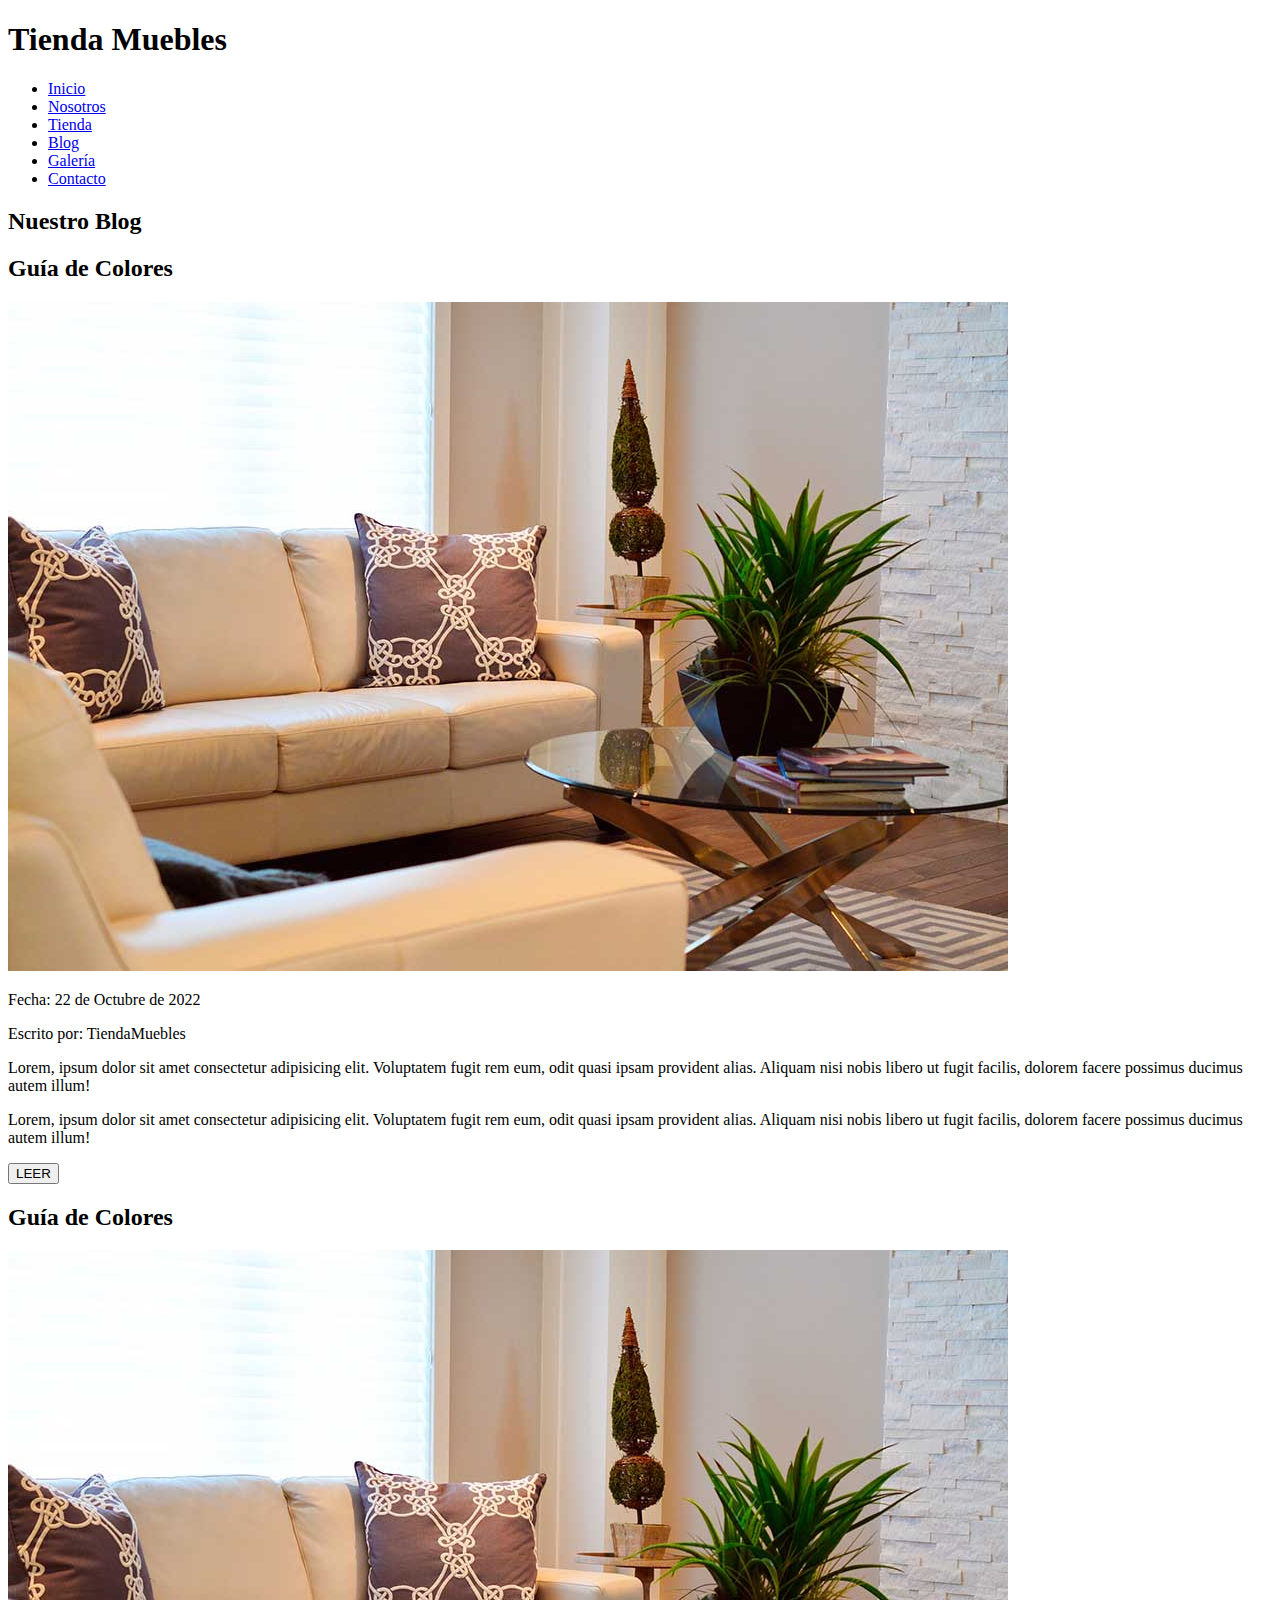
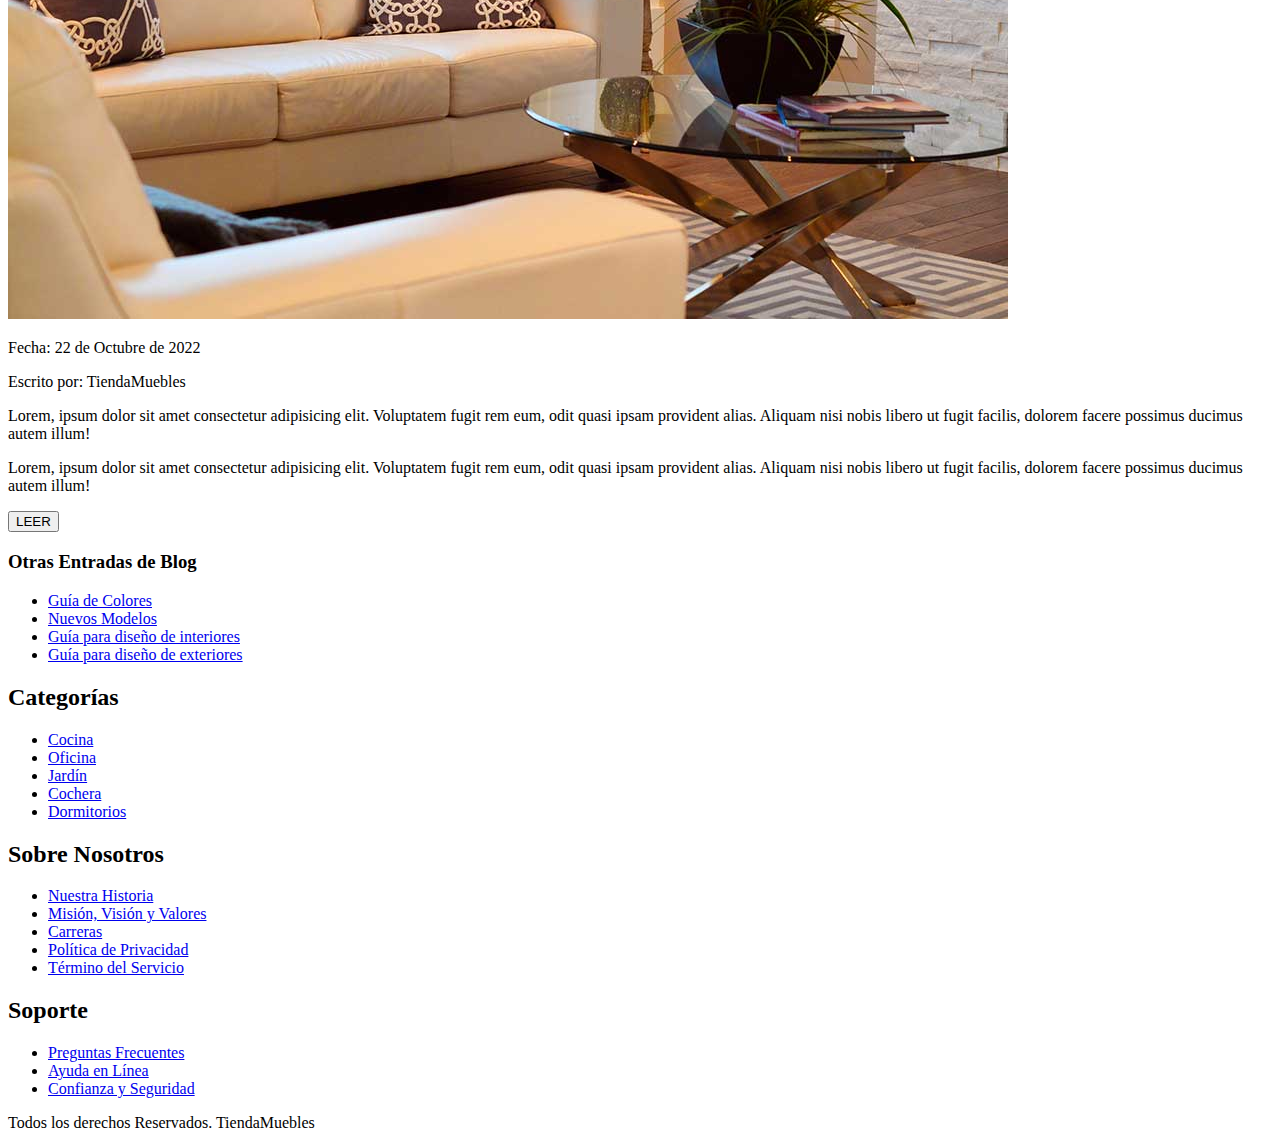
==== blog.html @ 2540b2c7 "todos los archivos creados con sus href" ====
<!DOCTYPE html>
<html lang="en">
<head>
    <meta charset="UTF-8">
    <meta name="viewport" content="width=device-width, initial-scale=1.0">
    <title>Ecommerce - Home</title>
</head>
<body>
    <header>
        <h1>Tienda Muebles</h1>
        <nav>
            <ul>
                <li><a href="index.html">Inicio</a></li>
                <li><a href="nosotros.html">Nosotros</a></li>
                <li><a href="tienda.html">Tienda</a></li>
                <li><a href="blog.html">Blog</a></li>
                <li><a href="galeria.html">Galería</a></li>
                <li><a href="contacto.html">Contacto</a></li>
            </ul>
        </nav>
    </header>
    <main>
        <h2>Nuestro Blog</h2>
        <div>
            <section>
                <article>
                    <h2>Guía de Colores</h2>
                    <div>
                        <img src="./img/nosotros.jpg" alt="img-colors1">
                    </div>
                    <div>
                        <p>Fecha: 22 de Octubre de 2022</p>
                        <p>Escrito por: TiendaMuebles</p>
                    </div>
                    <p>Lorem, ipsum dolor sit amet consectetur adipisicing elit. Voluptatem fugit rem eum, odit quasi ipsam provident alias. Aliquam nisi nobis libero ut fugit facilis, dolorem facere possimus ducimus autem illum!</p>
                    <p>Lorem, ipsum dolor sit amet consectetur adipisicing elit. Voluptatem fugit rem eum, odit quasi ipsam provident alias. Aliquam nisi nobis libero ut fugit facilis, dolorem facere possimus ducimus autem illum!</p>
                    <button>LEER</button>
                </article>
                <article>
                    <h2>Guía de Colores</h2>
                    <div>
                        <img src="./img/nosotros.jpg" alt="img-colors2">
                    </div>
                    <div>
                        <p>Fecha: 22 de Octubre de 2022</p>
                        <p>Escrito por: TiendaMuebles</p>
                    </div>
                    <p>Lorem, ipsum dolor sit amet consectetur adipisicing elit. Voluptatem fugit rem eum, odit quasi ipsam provident alias. Aliquam nisi nobis libero ut fugit facilis, dolorem facere possimus ducimus autem illum!</p>
                    <p>Lorem, ipsum dolor sit amet consectetur adipisicing elit. Voluptatem fugit rem eum, odit quasi ipsam provident alias. Aliquam nisi nobis libero ut fugit facilis, dolorem facere possimus ducimus autem illum!</p>
                    <button>LEER</button>
                </article>
            </section>
            <section>
                <h3>Otras Entradas de Blog</h3>
                <nav>
                    <ul>
                        <li><a href="#">Guía de Colores</a></li>
                        <li><a href="#">Nuevos Modelos</a></li>
                        <li><a href="#">Guía para diseño de interiores</a></li>
                        <li><a href="#">Guía para diseño de exteriores</a></li>
                    </ul>
                </nav>
            </section>
        </div>
    </main>
    <footer>
        <div>
            <div>
                <h2>Categorías</h2>
                <nav>
                    <ul>
                        <li><a href="#">Cocina</a></li>
                        <li><a href="#">Oficina</a></li>
                        <li><a href="#">Jardín</a></li>
                        <li><a href="#">Cochera</a></li>
                        <li><a href="#">Dormitorios</a></li>
                    </ul>
                </nav>
            </div>
            <div>
                <h2>Sobre Nosotros</h2>
                <nav>
                    <ul>
                        <li><a href="#">Nuestra Historia</a></li>
                        <li><a href="#">Misión, Visión y Valores</a></li>
                        <li><a href="#">Carreras</a></li>
                        <li><a href="#">Política de Privacidad</a></li>
                        <li><a href="#">Término del Servicio</a></li>
                    </ul>
                </nav>
            </div>
            <div>
                <h2>Soporte</h2>
                <nav>
                    <ul>
                        <li><a href="#">Preguntas Frecuentes</a></li>
                        <li><a href="#">Ayuda en Línea</a></li>
                        <li><a href="#">Confianza y Seguridad</a></li>
                    </ul>
                </nav>
            </div>
        </div>
        <p>Todos los derechos Reservados. TiendaMuebles</p>
    </footer>
</body>
</html>
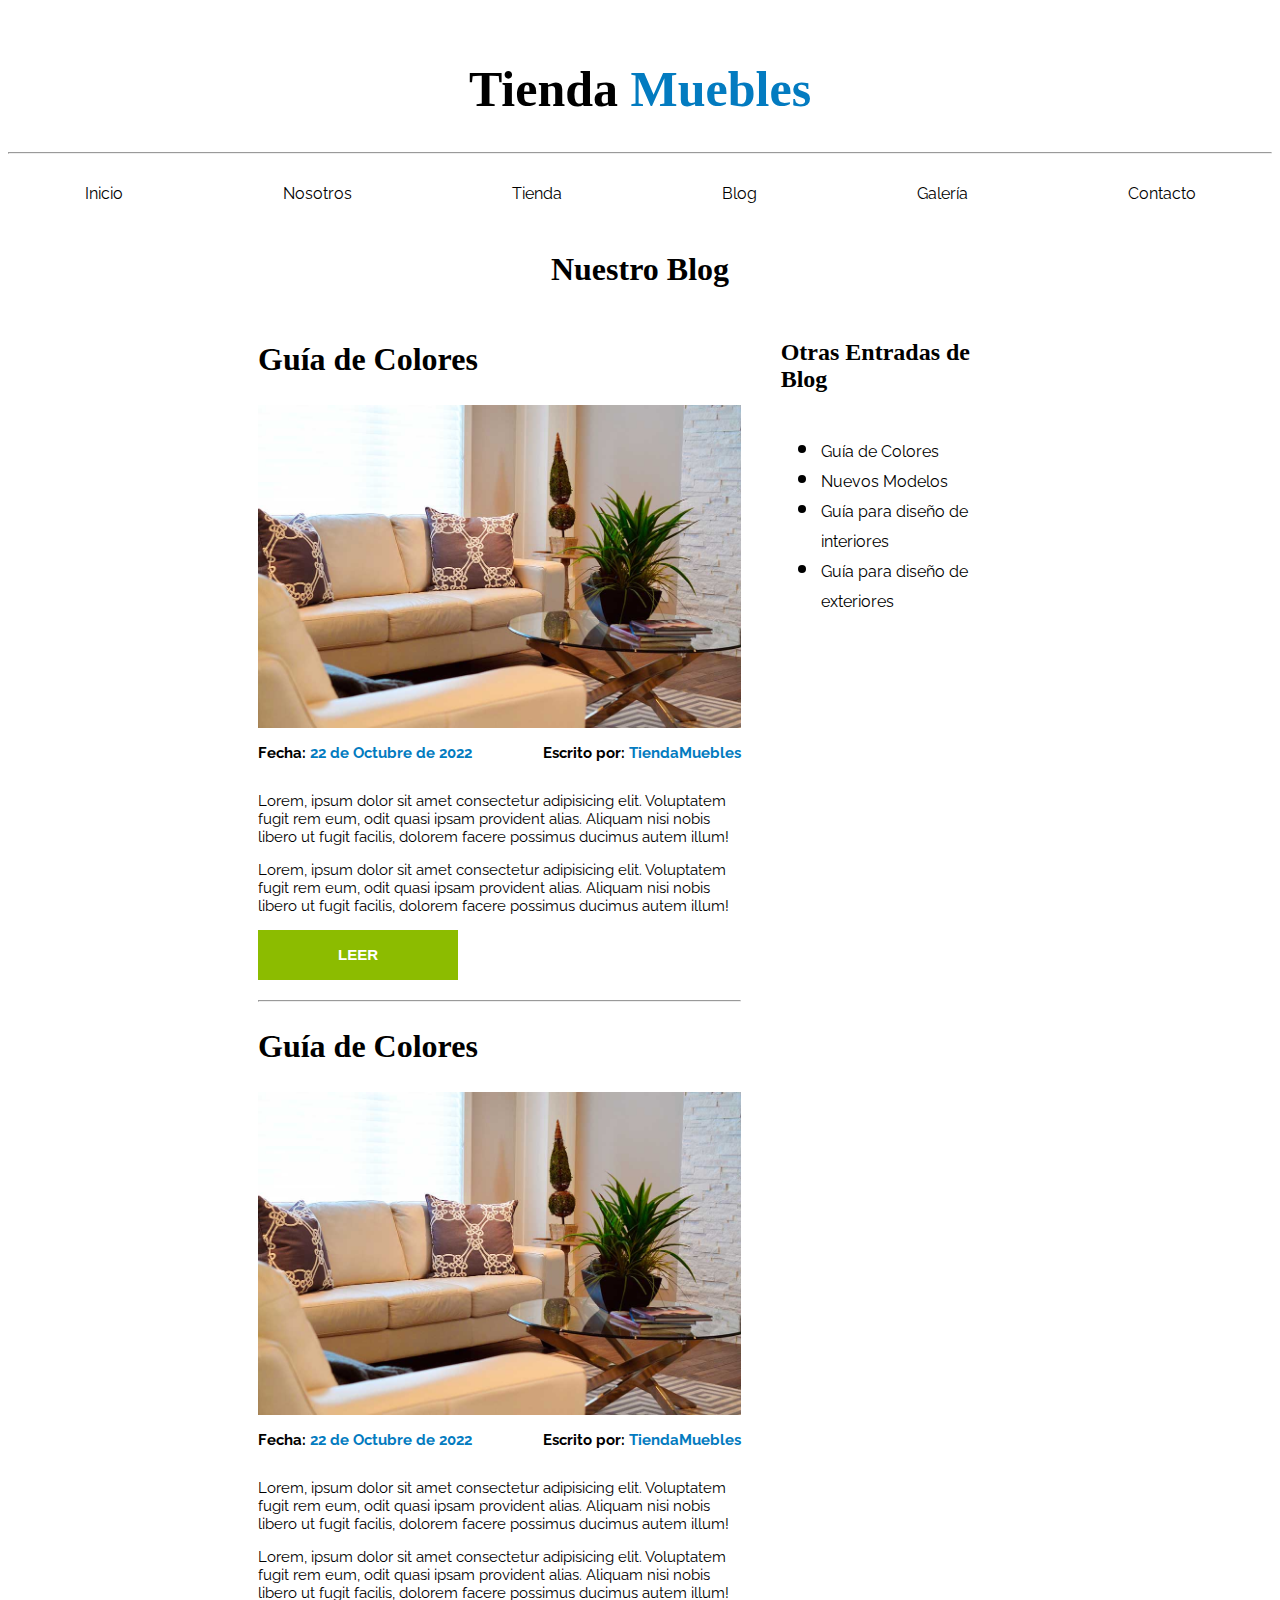
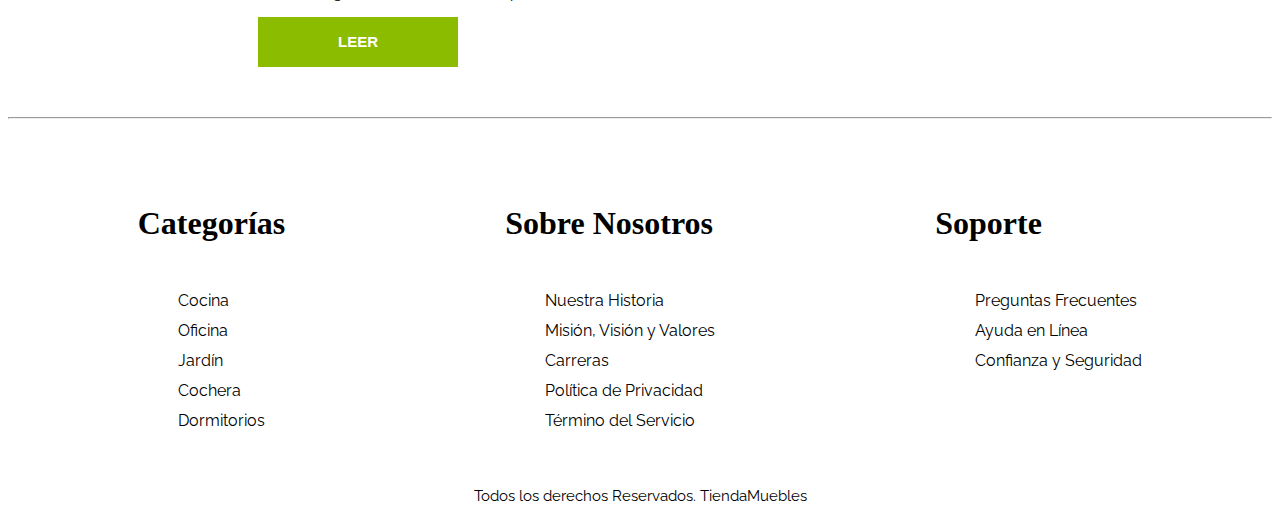
==== commit 56a502d1: "Modificacion con estilos css" ====
--- a/blog.html
+++ b/blog.html
@@ -3,12 +3,17 @@
 <head>
     <meta charset="UTF-8">
     <meta name="viewport" content="width=device-width, initial-scale=1.0">
-    <title>Ecommerce - Home</title>
+    <link rel="preconnect" href="https://fonts.googleapis.com" />
+    <link rel="preconnect" href="https://fonts.gstatic.com" crossorigin />
+    <link href="https://fonts.googleapis.com/css2?family=Playfairisplay:wght@700&family=Raleway:wght@400;700;900&display=swap" rel="stylesheet" />
+    <link rel="stylesheet" href="./styles.css">
+    <title>Ecommerce - Blog</title>
 </head>
 <body>
     <header>
-        <h1>Tienda Muebles</h1>
-        <nav>
+        <h1>Tienda <span>Muebles</span></h1>
+        <hr>
+        <nav class="navegacion nav-principal">
             <ul>
                 <li><a href="index.html">Inicio</a></li>
                 <li><a href="nosotros.html">Nosotros</a></li>
@@ -19,31 +24,32 @@
             </ul>
         </nav>
     </header>
-    <main>
+    <main class="contenedor-blog">
         <h2>Nuestro Blog</h2>
-        <div>
+        <div class="blog-content">
             <section>
                 <article>
                     <h2>Guía de Colores</h2>
                     <div>
                         <img src="./img/nosotros.jpg" alt="img-colors1">
                     </div>
-                    <div>
-                        <p>Fecha: 22 de Octubre de 2022</p>
-                        <p>Escrito por: TiendaMuebles</p>
+                    <div class="contenido">
+                        <p>Fecha: <span>22 de Octubre de 2022</span></p>
+                        <p>Escrito por: <span>TiendaMuebles</span></p>
                     </div>
                     <p>Lorem, ipsum dolor sit amet consectetur adipisicing elit. Voluptatem fugit rem eum, odit quasi ipsam provident alias. Aliquam nisi nobis libero ut fugit facilis, dolorem facere possimus ducimus autem illum!</p>
                     <p>Lorem, ipsum dolor sit amet consectetur adipisicing elit. Voluptatem fugit rem eum, odit quasi ipsam provident alias. Aliquam nisi nobis libero ut fugit facilis, dolorem facere possimus ducimus autem illum!</p>
                     <button>LEER</button>
                 </article>
+                <hr>
                 <article>
                     <h2>Guía de Colores</h2>
                     <div>
                         <img src="./img/nosotros.jpg" alt="img-colors2">
                     </div>
-                    <div>
-                        <p>Fecha: 22 de Octubre de 2022</p>
-                        <p>Escrito por: TiendaMuebles</p>
+                    <div class="contenido">
+                        <p>Fecha: <span>22 de Octubre de 2022</span></p>
+                        <p>Escrito por: <span>TiendaMuebles</span></p>
                     </div>
                     <p>Lorem, ipsum dolor sit amet consectetur adipisicing elit. Voluptatem fugit rem eum, odit quasi ipsam provident alias. Aliquam nisi nobis libero ut fugit facilis, dolorem facere possimus ducimus autem illum!</p>
                     <p>Lorem, ipsum dolor sit amet consectetur adipisicing elit. Voluptatem fugit rem eum, odit quasi ipsam provident alias. Aliquam nisi nobis libero ut fugit facilis, dolorem facere possimus ducimus autem illum!</p>
@@ -52,7 +58,7 @@
             </section>
             <section>
                 <h3>Otras Entradas de Blog</h3>
-                <nav>
+                <nav class="nav-aside">
                     <ul>
                         <li><a href="#">Guía de Colores</a></li>
                         <li><a href="#">Nuevos Modelos</a></li>
@@ -63,11 +69,12 @@
             </section>
         </div>
     </main>
+    <hr>
     <footer>
-        <div>
+        <div class="contenedor-navs">
             <div>
                 <h2>Categorías</h2>
-                <nav>
+                <nav class="navegacion nav-secundaria">
                     <ul>
                         <li><a href="#">Cocina</a></li>
                         <li><a href="#">Oficina</a></li>
@@ -79,7 +86,7 @@
             </div>
             <div>
                 <h2>Sobre Nosotros</h2>
-                <nav>
+                <nav class="navegacion nav-secundaria">
                     <ul>
                         <li><a href="#">Nuestra Historia</a></li>
                         <li><a href="#">Misión, Visión y Valores</a></li>
@@ -91,7 +98,7 @@
             </div>
             <div>
                 <h2>Soporte</h2>
-                <nav>
+                <nav class="navegacion nav-secundaria">
                     <ul>
                         <li><a href="#">Preguntas Frecuentes</a></li>
                         <li><a href="#">Ayuda en Línea</a></li>
--- a/styles.css
+++ b/styles.css
@@ -0,0 +1,363 @@
+*,
+*::after,
+*::before {
+    font-size: 62.5%;
+    box-sizing: border-box;
+}
+
+body {
+    font-family: 'Raleway', sans-serif;
+}
+
+img {
+    width: 100%;
+}
+
+h1, h2, h3 {
+    font-family: 'Playfair Display', serif;
+}
+
+h1 {
+    font-size: 5rem;
+    text-align: center;
+}
+h2 {
+    font-size: 3.2rem;
+}
+h3 {
+    font-size: 2.4rem;
+}
+
+header {
+    margin-top: 6rem;
+}
+
+header span {
+    font-size: 5rem;
+    color: #037bc0;
+}
+
+a {
+    text-decoration: none;
+    color: black;
+}
+
+.navegacion ul {
+    list-style: none;
+    font-size: 4rem;
+}
+
+.nav-principal ul {
+    font-size: 5rem;
+    display: flex;
+    justify-content: center;
+    gap: 16rem;
+    margin: 0;
+    font-size: 4rem;
+    padding: 2rem 0;
+}
+
+.contenedor-imagen {
+    background-image: url(./img/principal.jpg);
+    width: 100%;
+    height: 500px;
+    background-position: center center;
+    background-size: cover;
+}
+
+.seccion-categoria {
+    margin-top: 6rem;
+    text-align: center;
+}
+
+.contenedor-categorias {
+    display: flex;
+    justify-content: center;
+    gap: 2rem;
+}
+
+.seccion-nosotros {
+    margin-top: 6rem;
+}
+
+.categoria {
+    border-radius: 5px;
+    overflow: hidden;
+}
+
+.categoria h3 {
+    font-family: 'Raleway', sans-serif;
+    font-weight: 400;
+    font-size: 2rem;
+}
+
+.categoria:hover {
+    background-color: #037bc0;
+    color: white;
+}
+
+.seccion-nosotros {
+    margin-top: 6rem;
+    display: grid;
+    grid-template-columns: repeat(2, 1fr);
+    height: 400px;
+}
+
+.contenedor-img-nosotros {
+    background-image: url(./img/nosotros.jpg);
+    background-position: center center;
+    background-size: cover;
+    width: 100%;
+}
+
+.contenido-nosotros {
+    display: flex;
+    flex-direction: column;
+    justify-content: center;
+    padding-left: 7rem;
+    color: white;
+    background-color: #037bc0;
+}
+
+.contenido-nosotros p {
+    font-size: 1.5rem;
+}
+
+.seccion-nuestros-productos {
+    margin-top: 6rem;
+    text-align: center;
+    padding: 0 30rem;
+}
+
+.section1 article {
+    display: grid;
+    grid-template-columns: 2fr 1fr;
+}
+
+.section1 {
+    margin-bottom: 2rem;
+}
+
+.section2 {
+    display: grid;
+    grid-template-columns: repeat(2, 1fr);
+    gap: 2rem;
+    margin-bottom: 2rem;
+}
+
+.section3 {
+    display: grid;
+    grid-template-columns: repeat(3, 1fr);
+    gap: 2rem;
+}
+
+.card-producto div {
+    background-color: #037bc0;
+    color: white;
+    padding: 2rem;
+}
+
+.card-producto div h3 {
+    font-size: 3rem;
+}
+
+.card-producto div p {
+    font-size: 2rem;
+}
+
+.card-producto div button {
+    background-color: #8cbc00;
+    width: 100%;
+    height: 5rem;
+    color: white;
+    border: none;
+    font-size: 1.5rem;
+    font-weight: bold;
+    padding: 1rem;
+}
+
+main {
+    margin-bottom: 5rem;
+}
+
+footer {
+    margin-top: 6rem;
+}
+
+.contenedor-navs {
+    display: flex;
+    justify-content: center;
+    gap: 22rem;
+}
+
+footer p {
+    font-size: 1.5rem;
+    text-align: center;
+}
+
+.section-nosotros {
+    text-align: center;
+    padding: 0 20rem;
+}
+
+.contenedor-nosotros {
+    display: grid;
+    grid-template-columns: repeat(2, 1fr);
+}
+
+.contenedor-nosotros p {
+    font-size: 1.5rem;
+    text-align: start;
+    padding-left: 2rem;
+    line-height: 4rem;
+}
+
+.contenedor-nosotros div:nth-child(2) {
+    display: flex;
+    flex-direction: column;
+    justify-content: center;
+}
+
+.contenedor-blog {
+    padding: 0 25rem;
+}
+
+.contenedor-blog h2 {
+    text-align: center;
+}
+
+.blog-content {
+    display: grid;
+    grid-template-columns: 2fr 1fr;
+    gap: 4rem;
+}
+
+.blog-content nav ul {
+    font-size: 4rem;
+}
+
+.blog-content article h2 {
+    text-align: start;
+}
+
+.blog-content article:nth-child(1) {
+    margin-bottom: 2rem;
+}
+
+.blog-content article .contenido, p {
+    font-size: 1.5rem;
+}
+
+.blog-content article .contenido {
+    display: flex;
+    justify-content: space-between;
+    font-weight: bold;
+}
+
+.blog-content button {
+    background-color: #8cbc00;
+    width: 200px;
+    height: 5rem;
+    color: white;
+    border: none;
+    font-size: 1.5rem;
+    font-weight: bold;
+    padding: 1rem;
+}
+
+.blog-content span {
+    font-size: inherit;
+    color: #037bc0;
+}
+
+.contenedor-galeria {
+    text-align: center;
+    padding: 0 25rem;
+}
+
+.galeria-content {
+    display: grid;
+    grid-template-columns: repeat(3, 1fr);
+    gap: 2rem;
+}
+
+.galeria-content img {
+    width: 400px;
+    height: 400px;
+    object-fit: cover;
+}
+
+.contenedor-contacto {
+    padding: 0 60rem;
+}
+
+.contenedor-contacto h2 {
+    text-align: center;
+}
+
+form {
+    font-size: 9rem;
+}
+
+form button {
+    background-color: #8cbc00;
+    width: 200px;
+    height: 4rem;
+    color: white;
+    border: none;
+    font-size: 1.5rem;
+    font-weight: bold;
+    padding: 1rem;
+}
+
+form legend {
+    background-color: #0a5683;
+    text-align: center;
+    width: 90%;
+    color: white;
+    padding: .5rem;
+    font-weight: bold;
+}
+
+.item input {
+    padding: 1rem;
+    border: 1px solid gray;
+}
+
+form .section-tusdatos .item {
+    display: grid;
+    grid-template-columns: 20% 80%;
+    align-items: center;
+    margin-bottom: 1rem;
+}
+
+form .section-tusdatos .item:last-child {
+    align-items: start;
+    margin-bottom: 0;
+}
+
+form .section-pais .item {
+    display: grid;
+    grid-template-columns: 20% 80%;
+    align-items: center;
+}
+
+select {
+    padding: 1rem;
+    font-size: 1.5rem;
+}
+
+form .section-infextra .item {
+    display: grid;
+    grid-template-columns: 20% 80%;
+    align-items: center;
+    font-size: 2rem;
+}
+
+form .campo-check {
+    font-size: 2rem;
+    margin-bottom: 2rem;
+    display: grid;
+    grid-template-columns: 20% 80%;
+    justify-items: start;
+}